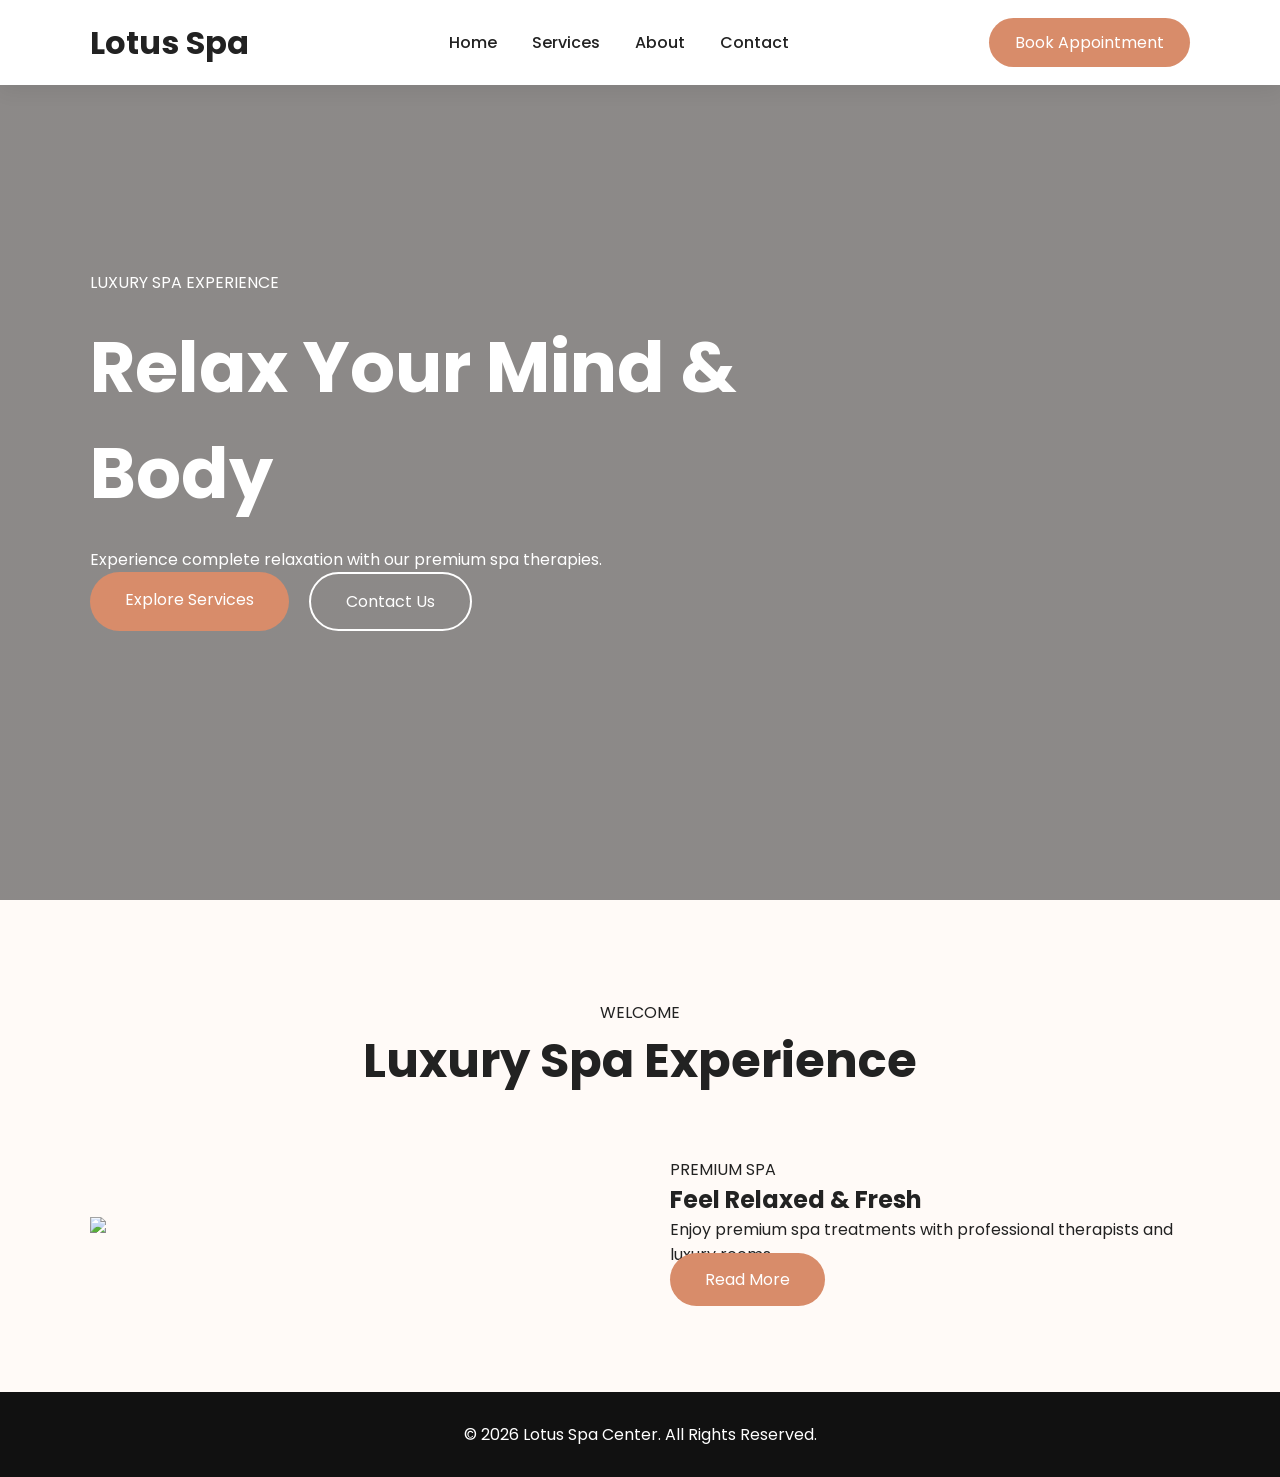
==== index.html @ 894ec4fe "new file:   about.html 	new file:   contact.html 	new file:   index.html 	new file:   script.js 	new" ====
<!doctype html>
<html lang="en">
  <head>
    <meta charset="UTF-8" />
    <meta name="viewport" content="width=device-width, initial-scale=1.0" />
    <title>Lotus Spa - Home</title>

    <link rel="preconnect" href="https://fonts.googleapis.com" />
    <link
      href="https://fonts.googleapis.com/css2?family=Poppins:wght@300;400;500;600;700&display=swap"
      rel="stylesheet"
    />

    <link rel="stylesheet" href="style.css" />
  </head>
  <body>
    <header id="header" class="active">
      <div class="logo dark-logo">Lotus Spa</div>

      <nav id="nav">
        <ul>
          <li><a href="index.html">Home</a></li>
          <li><a href="services.html">Services</a></li>
          <li><a href="about.html">About</a></li>
          <li><a href="contact.html">Contact</a></li>
        </ul>
      </nav>

      <a href="contact.html" class="book-btn">Book Appointment</a>
    </header>

    <section class="hero">
      <div class="hero-content">
        <span>LUXURY SPA EXPERIENCE</span>

        <h1>Relax Your Mind & Body</h1>

        <p>Experience complete relaxation with our premium spa therapies.</p>

        <div class="hero-buttons">
          <a href="services.html" class="primary-btn">Explore Services</a>
          <a href="contact.html" class="secondary-btn">Contact Us</a>
        </div>
      </div>
    </section>

    <section>
      <div class="section-title">
        <span>WELCOME</span>
        <h2>Luxury Spa Experience</h2>
      </div>

      <div class="about">
        <div class="about-image">
          <img
            src="https://images.unsplash.com/photo-1515377905703-c4788e51af15?q=80&w=1200&auto=format&fit=crop"
          />
        </div>

        <div class="about-content">
          <span>PREMIUM SPA</span>

          <h2>Feel Relaxed & Fresh</h2>

          <p>
            Enjoy premium spa treatments with professional therapists and luxury
            rooms.
          </p>

          <a href="about.html" class="primary-btn">Read More</a>
        </div>
      </div>
    </section>

    <footer>
      <p>© 2026 Lotus Spa Center. All Rights Reserved.</p>
    </footer>

    <script src="script.js"></script>
  </body>
</html>
---- style.css ----
* {
  margin: 0;
  padding: 0;
  box-sizing: border-box;
  font-family: "Poppins", sans-serif;
}

body {
  background: #fffaf7;
  color: #222;
}

img {
  width: 100%;
  display: block;
}

a {
  text-decoration: none;
}

header {
  width: 100%;
  position: fixed;
  top: 0;
  left: 0;
  z-index: 1000;
  padding: 18px 7%;
  display: flex;
  justify-content: space-between;
  align-items: center;
  background: #fff;
  box-shadow: 0 4px 20px rgba(0, 0, 0, 0.08);
}

.logo {
  font-size: 32px;
  font-weight: 700;
  color: #222;
}

nav ul {
  display: flex;
  gap: 35px;
  list-style: none;
}

nav ul li a {
  color: #222;
  font-weight: 500;
}

.book-btn {
  background: #d88c6a;
  color: #fff;
  padding: 12px 26px;
  border-radius: 40px;
}

.hero {
  height: 100vh;
  background:
    linear-gradient(rgba(0, 0, 0, 0.45), rgba(0, 0, 0, 0.45)),
    url("https://images.unsplash.com/photo-1515377905703-c4788e51af15?q=80&w=1800&auto=format&fit=crop")
      center/cover no-repeat;

  display: flex;
  align-items: center;
  padding: 0 7%;
}

.hero-content {
  max-width: 650px;
  color: #fff;
}

.hero-content h1 {
  font-size: 70px;
  margin: 20px 0;
}

.hero-buttons {
  display: flex;
  gap: 20px;
}

.primary-btn,
.secondary-btn {
  padding: 15px 35px;
  border-radius: 50px;
}

.primary-btn {
  background: #d88c6a;
  color: #fff;
}

.secondary-btn {
  border: 2px solid #fff;
  color: #fff;
}

section {
  padding: 100px 7%;
}

.section-title {
  text-align: center;
  margin-bottom: 60px;
}

.section-title h2 {
  font-size: 48px;
}

.services-grid {
  display: grid;
  grid-template-columns: repeat(3, 1fr);
  gap: 30px;
}

.service-card {
  background: #fff;
  border-radius: 20px;
  overflow: hidden;
  box-shadow: 0 10px 30px rgba(0, 0, 0, 0.07);
}

.service-content {
  padding: 25px;
}

.about {
  display: grid;
  grid-template-columns: 1fr 1fr;
  gap: 60px;
  align-items: center;
}

.contact-wrapper {
  display: grid;
  grid-template-columns: 1fr 1fr;
  gap: 40px;
}

.contact-info,
.contact-form {
  background: #fff;
  padding: 40px;
  border-radius: 20px;
}

.contact-form form {
  display: flex;
  flex-direction: column;
  gap: 20px;
}

.contact-form input,
.contact-form textarea {
  padding: 16px;
  border: 1px solid #ddd;
  border-radius: 12px;
}

.contact-form button {
  border: none;
  background: #d88c6a;
  color: #fff;
  padding: 16px;
  border-radius: 12px;
  cursor: pointer;
}

.inner-banner {
  height: 350px;
  background: #d88c6a;
  display: flex;
  align-items: center;
  justify-content: center;
  color: #fff;
  margin-top: 80px;
}

.inner-banner h1 {
  font-size: 60px;
}

footer {
  background: #111;
  color: #fff;
  text-align: center;
  padding: 30px;
}

@media (max-width: 768px) {
  .services-grid,
  .about,
  .contact-wrapper {
    grid-template-columns: 1fr;
  }

  nav ul {
    gap: 15px;
  }

  .hero-content h1 {
    font-size: 42px;
  }

  .inner-banner h1 {
    font-size: 38px;
  }
}
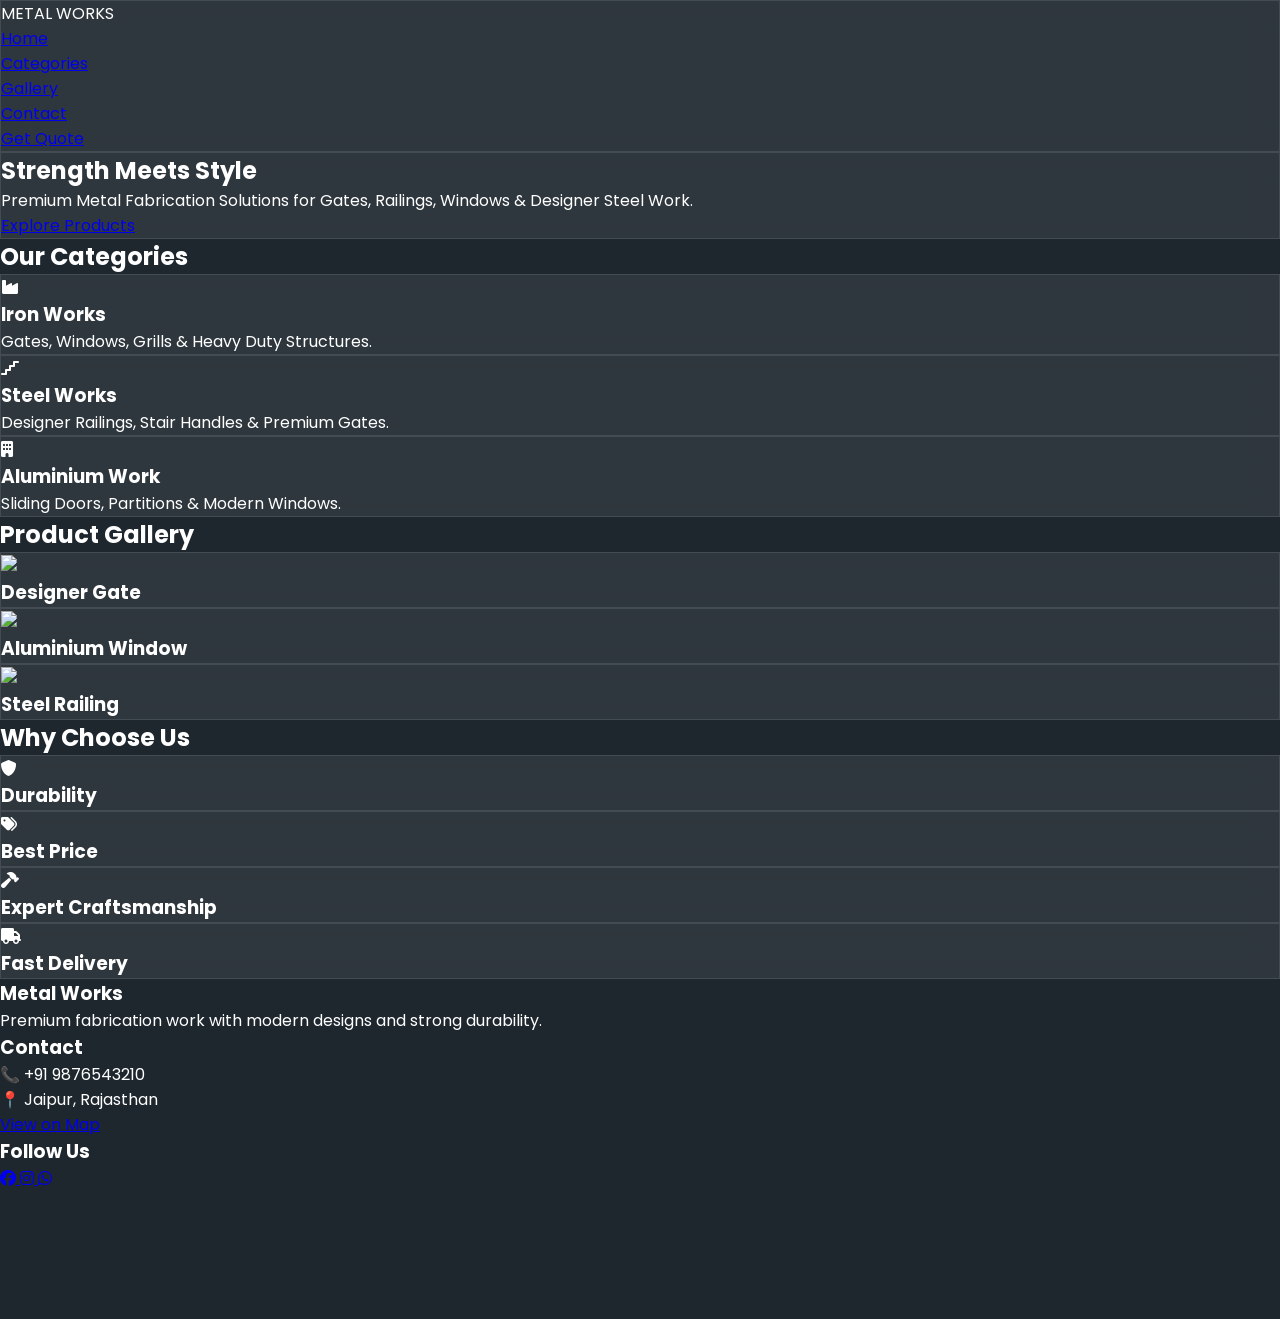
==== commit 070befe1: "modified:   index.html" ====
--- a/index.html
+++ b/index.html
@@ -1,81 +1,685 @@
-<!doctype html>
+<!DOCTYPE html>
 <html lang="en">
-  <head>
-    <meta charset="UTF-8" />
-    <meta name="viewport" content="width=device-width, initial-scale=1.0" />
-    <title>Lotus Spa - Home</title>
-
-    <link rel="preconnect" href="https://fonts.googleapis.com" />
-    <link
-      href="https://fonts.googleapis.com/css2?family=Poppins:wght@300;400;500;600;700&display=swap"
-      rel="stylesheet"
-    />
-
-    <link rel="stylesheet" href="style.css" />
-  </head>
-  <body>
-    <header id="header" class="active">
-      <div class="logo dark-logo">Lotus Spa</div>
-
-      <nav id="nav">
-        <ul>
-          <li><a href="index.html">Home</a></li>
-          <li><a href="services.html">Services</a></li>
-          <li><a href="about.html">About</a></li>
-          <li><a href="contact.html">Contact</a></li>
-        </ul>
-      </nav>
-
-      <a href="contact.html" class="book-btn">Book Appointment</a>
-    </header>
-
-    <section class="hero">
-      <div class="hero-content">
-        <span>LUXURY SPA EXPERIENCE</span>
-
-        <h1>Relax Your Mind & Body</h1>
-
-        <p>Experience complete relaxation with our premium spa therapies.</p>
-
-        <div class="hero-buttons">
-          <a href="services.html" class="primary-btn">Explore Services</a>
-          <a href="contact.html" class="secondary-btn">Contact Us</a>
-        </div>
-      </div>
-    </section>
-
-    <section>
-      <div class="section-title">
-        <span>WELCOME</span>
-        <h2>Luxury Spa Experience</h2>
-      </div>
-
-      <div class="about">
-        <div class="about-image">
-          <img
-            src="https://images.unsplash.com/photo-1515377905703-c4788e51af15?q=80&w=1200&auto=format&fit=crop"
-          />
-        </div>
-
-        <div class="about-content">
-          <span>PREMIUM SPA</span>
-
-          <h2>Feel Relaxed & Fresh</h2>
+<head>
+  <meta charset="UTF-8" />
+  <meta name="viewport" content="width=device-width, initial-scale=1.0"/>
+  <title>Metal & Fabrication Works</title>
+
+  <!-- Tailwind -->
+  <script src="https://cdn.tailwindcss.com"></script>
+
+  <!-- Fonts -->
+  <link href="https://fonts.googleapis.com/css2?family=Poppins:wght@300;400;500;600;700&display=swap" rel="stylesheet">
+
+  <!-- AOS -->
+  <link rel="stylesheet" href="https://unpkg.com/aos@2.3.4/dist/aos.css"/>
+
+  <!-- Font Awesome -->
+  <link rel="stylesheet"
+  href="https://cdnjs.cloudflare.com/ajax/libs/font-awesome/6.5.1/css/all.min.css"/>
+
+  <!-- GSAP -->
+  <script src="https://cdnjs.cloudflare.com/ajax/libs/gsap/3.12.5/gsap.min.js"></script>
+
+  <style>
+
+    *{
+      margin:0;
+      padding:0;
+      box-sizing:border-box;
+      scroll-behavior:smooth;
+      font-family:'Poppins',sans-serif;
+    }
+
+    body{
+      background:#1e272e;
+      color:white;
+      overflow-x:hidden;
+    }
+
+    :root{
+      --primary:#2C3E50;
+      --silver:#BDC3C7;
+      --accent:#F39C12;
+    }
+
+    /* Glassmorphism */
+    .glass{
+      background:rgba(255,255,255,0.08);
+      backdrop-filter:blur(12px);
+      border:1px solid rgba(255,255,255,0.1);
+    }
+
+    /* Hero Slider */
+    .hero-slide{
+      position:absolute;
+      inset:0;
+      background-size:cover;
+      background-position:center;
+      opacity:0;
+      transition:1.5s ease-in-out;
+    }
+
+    .hero-slide.active{
+      opacity:1;
+    }
+
+    /* Overlay */
+    .overlay{
+      background:rgba(0,0,0,0.5);
+    }
+
+    /* Category Hover */
+    .category-card{
+      transition:0.4s;
+    }
+
+    .category-card:hover{
+      transform:translateY(-10px) scale(1.03);
+      box-shadow:0 0 30px rgba(243,156,18,0.3);
+    }
+
+    /* Product Card */
+    .product-card img{
+      transition:0.4s;
+    }
+
+    .product-card:hover img{
+      transform:scale(1.1);
+    }
+
+    /* Modal */
+    .modal{
+      visibility:hidden;
+      opacity:0;
+      transition:0.4s;
+    }
+
+    .modal.active{
+      visibility:visible;
+      opacity:1;
+    }
+
+    /* Back To Top */
+    .top-btn{
+      position:fixed;
+      right:20px;
+      bottom:20px;
+      width:50px;
+      height:50px;
+      border-radius:50%;
+      background:var(--accent);
+      color:white;
+      display:flex;
+      justify-content:center;
+      align-items:center;
+      cursor:pointer;
+      z-index:999;
+      opacity:0;
+      transition:0.4s;
+    }
+
+    .top-btn.show{
+      opacity:1;
+    }
+
+    /* Responsive Menu */
+    .mobile-menu{
+      display:none;
+    }
+
+    @media(max-width:768px){
+
+      .nav-links{
+        position:absolute;
+        top:80px;
+        left:0;
+        width:100%;
+        background:#233140;
+        flex-direction:column;
+        display:none;
+        padding:30px 0;
+      }
+
+      .nav-links.active{
+        display:flex;
+      }
+
+      .mobile-menu{
+        display:block;
+      }
+    }
+
+  </style>
+</head>
+
+<body>
+
+  <!-- HEADER -->
+  <header class="fixed top-0 left-0 w-full z-50 glass">
+
+    <div class="max-w-7xl mx-auto px-6 py-5 flex justify-between items-center">
+
+      <!-- Logo -->
+      <div class="text-2xl font-bold text-orange-400">
+        METAL WORKS
+      </div>
+
+      <!-- Nav -->
+      <ul class="nav-links flex gap-8 text-sm font-medium items-center">
+
+        <li><a href="#home" class="hover:text-orange-400">Home</a></li>
+        <li><a href="#categories" class="hover:text-orange-400">Categories</a></li>
+        <li><a href="#gallery" class="hover:text-orange-400">Gallery</a></li>
+        <li><a href="#contact" class="hover:text-orange-400">Contact</a></li>
+
+        <a href="#contact"
+        class="bg-orange-500 hover:bg-orange-600 px-5 py-3 rounded-full text-white transition">
+          Get Quote
+        </a>
+
+      </ul>
+
+      <!-- Hamburger -->
+      <button id="menuBtn" class="mobile-menu text-3xl">
+        ☰
+      </button>
+
+    </div>
+
+  </header>
+
+  <!-- HERO -->
+  <section id="home" class="relative h-screen overflow-hidden">
+
+    <!-- Slides -->
+    <div class="hero-slide active"
+      style="background-image:url('https://images.unsplash.com/photo-1517048676732-d65bc937f952?q=80&w=1400&auto=format&fit=crop');">
+    </div>
+
+    <div class="hero-slide"
+      style="background-image:url('https://images.unsplash.com/photo-1504307651254-35680f356dfd?q=80&w=1400&auto=format&fit=crop');">
+    </div>
+
+    <div class="hero-slide"
+      style="background-image:url('https://images.unsplash.com/photo-1517048676732-d65bc937f952?q=80&w=1400&auto=format&fit=crop');">
+    </div>
+
+    <!-- Overlay -->
+    <div class="overlay absolute inset-0"></div>
+
+    <!-- Content -->
+    <div class="relative z-10 h-full flex items-center justify-center text-center px-6">
+
+      <div class="glass p-10 rounded-3xl max-w-3xl"
+      data-aos="zoom-in">
+
+        <h1 class="text-5xl md:text-7xl font-bold leading-tight mb-6">
+          Strength Meets Style
+        </h1>
+
+        <p class="text-lg md:text-xl text-gray-300 mb-8">
+          Premium Metal Fabrication Solutions for Gates, Railings,
+          Windows & Designer Steel Work.
+        </p>
+
+        <a href="#gallery"
+        class="bg-orange-500 hover:bg-orange-600 px-8 py-4 rounded-full text-white font-semibold transition">
+          Explore Products
+        </a>
+
+      </div>
+
+    </div>
+
+  </section>
+
+  <!-- CATEGORY SECTION -->
+  <section id="categories" class="py-24 px-6 bg-[#243342]">
+
+    <div class="max-w-7xl mx-auto">
+
+      <div class="text-center mb-16" data-aos="fade-up">
+        <h2 class="text-5xl font-bold mb-4">
+          Our Categories
+        </h2>
+      </div>
+
+      <div class="grid md:grid-cols-3 gap-8">
+
+        <!-- Iron -->
+        <div class="category-card glass rounded-3xl p-10 text-center"
+        data-aos="fade-up">
+
+          <i class="fa-solid fa-industry text-5xl text-orange-400 mb-6"></i>
+
+          <h3 class="text-3xl font-bold mb-4">
+            Iron Works
+          </h3>
+
+          <p class="text-gray-300">
+            Gates, Windows, Grills & Heavy Duty Structures.
+          </p>
+
+        </div>
+
+        <!-- Steel -->
+        <div class="category-card glass rounded-3xl p-10 text-center"
+        data-aos="fade-up"
+        data-aos-delay="100">
+
+          <i class="fa-solid fa-stairs text-5xl text-orange-400 mb-6"></i>
+
+          <h3 class="text-3xl font-bold mb-4">
+            Steel Works
+          </h3>
+
+          <p class="text-gray-300">
+            Designer Railings, Stair Handles & Premium Gates.
+          </p>
+
+        </div>
+
+        <!-- Aluminium -->
+        <div class="category-card glass rounded-3xl p-10 text-center"
+        data-aos="fade-up"
+        data-aos-delay="200">
+
+          <i class="fa-solid fa-building text-5xl text-orange-400 mb-6"></i>
+
+          <h3 class="text-3xl font-bold mb-4">
+            Aluminium Work
+          </h3>
+
+          <p class="text-gray-300">
+            Sliding Doors, Partitions & Modern Windows.
+          </p>
+
+        </div>
+
+      </div>
+
+    </div>
+
+  </section>
+
+  <!-- PRODUCT GALLERY -->
+  <section id="gallery" class="py-24 px-6">
+
+    <div class="max-w-7xl mx-auto">
+
+      <div class="text-center mb-16" data-aos="fade-up">
+
+        <h2 class="text-5xl font-bold mb-4">
+          Product Gallery
+        </h2>
+
+      </div>
+
+      <div class="grid md:grid-cols-3 gap-8">
+
+        <!-- Product -->
+        <div class="product-card glass rounded-3xl overflow-hidden cursor-pointer"
+        onclick="openModal(
+          'Designer Steel Gate',
+          'SS 304 Grade',
+          'Powder Coated',
+          '20+ Years',
+          'https://images.unsplash.com/photo-1504307651254-35680f356dfd?q=80&w=1200&auto=format&fit=crop'
+        )">
+
+          <div class="overflow-hidden">
+            <img
+              src="https://images.unsplash.com/photo-1504307651254-35680f356dfd?q=80&w=1200&auto=format&fit=crop"
+              class="w-full h-[280px] object-cover"
+            />
+          </div>
+
+          <div class="p-6">
+            <h3 class="text-2xl font-bold">
+              Designer Gate
+            </h3>
+          </div>
+
+        </div>
+
+        <!-- Product -->
+        <div class="product-card glass rounded-3xl overflow-hidden cursor-pointer"
+        onclick="openModal(
+          'Modern Aluminium Window',
+          'Aluminium Grade A',
+          'Matte Finish',
+          '15+ Years',
+          'https://images.unsplash.com/photo-1513694203232-719a280e022f?q=80&w=1200&auto=format&fit=crop'
+        )">
+
+          <div class="overflow-hidden">
+            <img
+              src="https://images.unsplash.com/photo-1513694203232-719a280e022f?q=80&w=1200&auto=format&fit=crop"
+              class="w-full h-[280px] object-cover"
+            />
+          </div>
+
+          <div class="p-6">
+            <h3 class="text-2xl font-bold">
+              Aluminium Window
+            </h3>
+          </div>
+
+        </div>
+
+        <!-- Product -->
+        <div class="product-card glass rounded-3xl overflow-hidden cursor-pointer"
+        onclick="openModal(
+          'Steel Railing',
+          'SS Premium',
+          'Gloss Finish',
+          '25+ Years',
+          'https://images.unsplash.com/photo-1523419409543-a5e549c1c4c2?q=80&w=1200&auto=format&fit=crop'
+        )">
+
+          <div class="overflow-hidden">
+            <img
+              src="https://images.unsplash.com/photo-1523419409543-a5e549c1c4c2?q=80&w=1200&auto=format&fit=crop"
+              class="w-full h-[280px] object-cover"
+            />
+          </div>
+
+          <div class="p-6">
+            <h3 class="text-2xl font-bold">
+              Steel Railing
+            </h3>
+          </div>
+
+        </div>
+
+      </div>
+
+    </div>
+
+  </section>
+
+  <!-- WHY CHOOSE -->
+  <section class="py-24 px-6 bg-[#243342]">
+
+    <div class="max-w-7xl mx-auto">
+
+      <div class="text-center mb-16">
+
+        <h2 class="text-5xl font-bold">
+          Why Choose Us
+        </h2>
+
+      </div>
+
+      <div class="grid md:grid-cols-4 gap-8">
+
+        <div class="glass rounded-3xl p-8 text-center"
+        data-aos="fade-up">
+
+          <i class="fa-solid fa-shield text-5xl text-orange-400 mb-5"></i>
+
+          <h3 class="text-2xl font-bold mb-3">
+            Durability
+          </h3>
+
+        </div>
+
+        <div class="glass rounded-3xl p-8 text-center"
+        data-aos="fade-up"
+        data-aos-delay="100">
+
+          <i class="fa-solid fa-tags text-5xl text-orange-400 mb-5"></i>
+
+          <h3 class="text-2xl font-bold mb-3">
+            Best Price
+          </h3>
+
+        </div>
+
+        <div class="glass rounded-3xl p-8 text-center"
+        data-aos="fade-up"
+        data-aos-delay="200">
+
+          <i class="fa-solid fa-hammer text-5xl text-orange-400 mb-5"></i>
+
+          <h3 class="text-2xl font-bold mb-3">
+            Expert Craftsmanship
+          </h3>
+
+        </div>
+
+        <div class="glass rounded-3xl p-8 text-center"
+        data-aos="fade-up"
+        data-aos-delay="300">
+
+          <i class="fa-solid fa-truck text-5xl text-orange-400 mb-5"></i>
+
+          <h3 class="text-2xl font-bold mb-3">
+            Fast Delivery
+          </h3>
+
+        </div>
+
+      </div>
+
+    </div>
+
+  </section>
+
+  <!-- FOOTER -->
+  <footer id="contact" class="bg-[#111] py-16 px-6">
+
+    <div class="max-w-7xl mx-auto grid md:grid-cols-3 gap-10">
+
+      <div>
+        <h3 class="text-3xl font-bold text-orange-400 mb-5">
+          Metal Works
+        </h3>
+
+        <p class="text-gray-400">
+          Premium fabrication work with modern designs and strong durability.
+        </p>
+      </div>
+
+      <div>
+        <h3 class="text-2xl font-bold mb-5">
+          Contact
+        </h3>
+
+        <p class="mb-3 text-gray-400">
+          📞 +91 9876543210
+        </p>
+
+        <p class="mb-3 text-gray-400">
+          📍 Jaipur, Rajasthan
+        </p>
+
+        <a href="https://maps.google.com"
+        target="_blank"
+        class="text-orange-400">
+          View on Map
+        </a>
+      </div>
+
+      <div>
+
+        <h3 class="text-2xl font-bold mb-5">
+          Follow Us
+        </h3>
+
+        <div class="flex gap-5 text-2xl">
+
+          <a href="#" class="hover:text-orange-400">
+            <i class="fab fa-facebook"></i>
+          </a>
+
+          <a href="#" class="hover:text-orange-400">
+            <i class="fab fa-instagram"></i>
+          </a>
+
+          <a href="#" class="hover:text-orange-400">
+            <i class="fab fa-whatsapp"></i>
+          </a>
+
+        </div>
+
+      </div>
+
+    </div>
+
+  </footer>
+
+  <!-- MODAL -->
+  <div id="modal"
+  class="modal fixed inset-0 bg-black/70 flex justify-center items-center z-50 px-6">
+
+    <div class="glass max-w-2xl w-full rounded-3xl overflow-hidden relative">
+
+      <button onclick="closeModal()"
+      class="absolute top-5 right-5 text-3xl">
+        ×
+      </button>
+
+      <img id="modalImage"
+      class="w-full h-[300px] object-cover"/>
+
+      <div class="p-8">
+
+        <h2 id="modalTitle"
+        class="text-4xl font-bold mb-6"></h2>
+
+        <div class="space-y-4 text-lg">
 
           <p>
-            Enjoy premium spa treatments with professional therapists and luxury
-            rooms.
+            <strong>Material Grade:</strong>
+            <span id="modalGrade"></span>
           </p>
 
-          <a href="about.html" class="primary-btn">Read More</a>
-        </div>
-      </div>
-    </section>
-
-    <footer>
-      <p>© 2026 Lotus Spa Center. All Rights Reserved.</p>
-    </footer>
-
-    <script src="script.js"></script>
-  </body>
-</html>
+          <p>
+            <strong>Finish Type:</strong>
+            <span id="modalFinish"></span>
+          </p>
+
+          <p>
+            <strong>Durability:</strong>
+            <span id="modalDurability"></span>
+          </p>
+
+        </div>
+
+        <a href="https://wa.me/919876543210"
+        target="_blank"
+        class="inline-block mt-8 bg-orange-500 hover:bg-orange-600 px-8 py-4 rounded-full font-semibold">
+          WhatsApp Inquiry
+        </a>
+
+      </div>
+
+    </div>
+
+  </div>
+
+  <!-- BACK TO TOP -->
+  <div class="top-btn" id="topBtn">
+    ↑
+  </div>
+
+  <!-- AOS -->
+  <script src="https://unpkg.com/aos@2.3.4/dist/aos.js"></script>
+
+  <script>
+
+    /* AOS */
+    AOS.init({
+      duration:1000,
+      once:true
+    });
+
+    /* MOBILE MENU */
+    const menuBtn = document.getElementById("menuBtn");
+    const navLinks = document.querySelector(".nav-links");
+
+    menuBtn.addEventListener("click",()=>{
+      navLinks.classList.toggle("active");
+    });
+
+    /* HERO SLIDER */
+    const slides = document.querySelectorAll(".hero-slide");
+
+    let current = 0;
+
+    setInterval(()=>{
+
+      slides[current].classList.remove("active");
+
+      current = (current + 1) % slides.length;
+
+      slides[current].classList.add("active");
+
+    },5000);
+
+    /* MODAL */
+    const modal = document.getElementById("modal");
+
+    function openModal(title,grade,finish,durability,image){
+
+      modal.classList.add("active");
+
+      document.getElementById("modalTitle").innerText = title;
+      document.getElementById("modalGrade").innerText = grade;
+      document.getElementById("modalFinish").innerText = finish;
+      document.getElementById("modalDurability").innerText = durability;
+      document.getElementById("modalImage").src = image;
+    }
+
+    function closeModal(){
+      modal.classList.remove("active");
+    }
+
+    /* BACK TO TOP */
+    const topBtn = document.getElementById("topBtn");
+
+    window.addEventListener("scroll",()=>{
+
+      if(window.scrollY > 300){
+        topBtn.classList.add("show");
+      }else{
+        topBtn.classList.remove("show");
+      }
+
+    });
+
+    topBtn.addEventListener("click",()=>{
+      window.scrollTo({
+        top:0,
+        behavior:"smooth"
+      });
+    });
+
+    /* GSAP */
+    gsap.from("header",{
+      y:-100,
+      opacity:0,
+      duration:1
+    });
+
+    gsap.from(".hero-slide",{
+      scale:1.2,
+      duration:2
+    });
+
+    /* PARALLAX */
+    window.addEventListener("scroll",()=>{
+
+      const scroll = window.pageYOffset;
+
+      document.querySelector("#home").style.backgroundPositionY =
+      scroll * 0.5 + "px";
+
+    });
+
+  </script>
+
+</body>
+</html>
